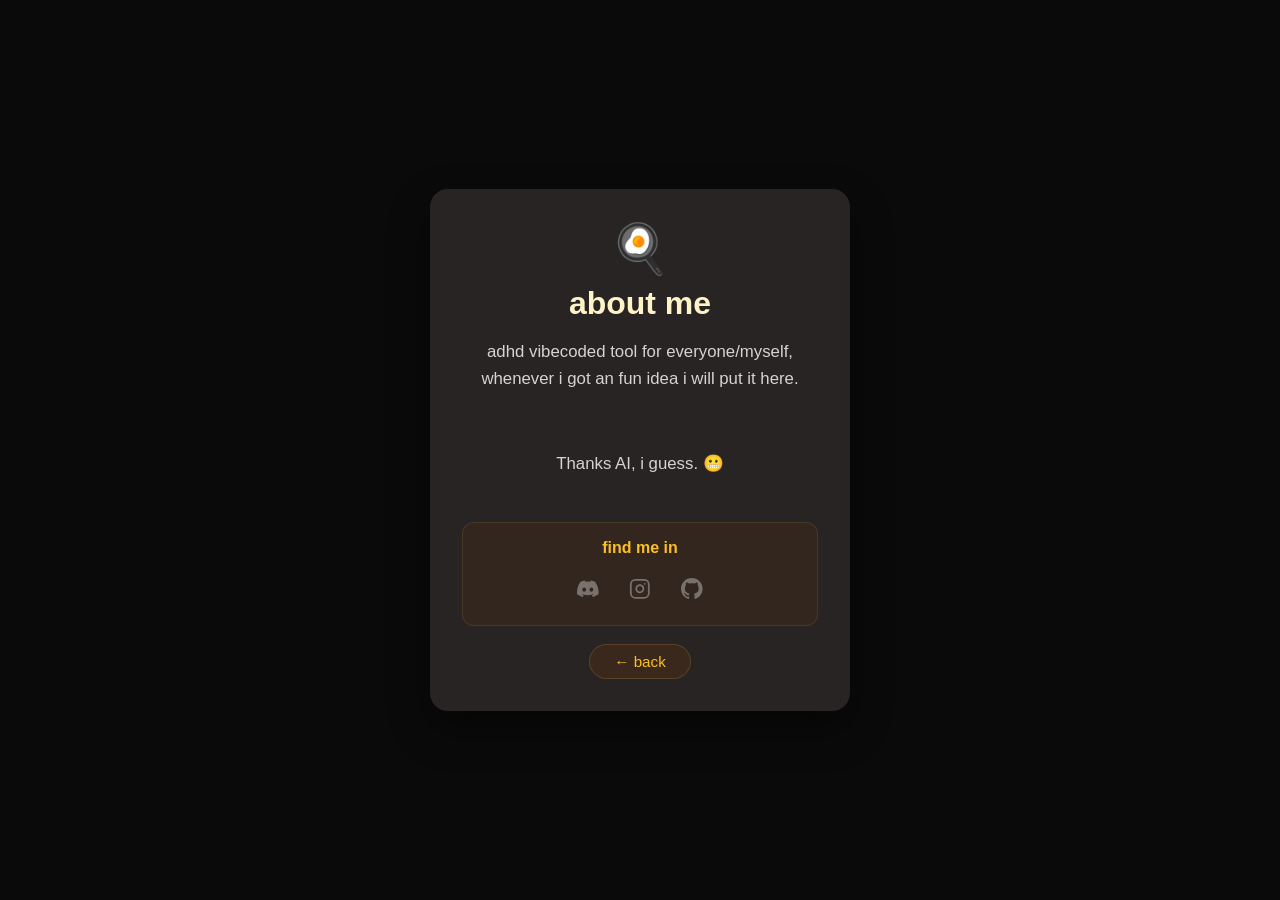
==== about.html @ 5c2fbc84 "index stuff" ====
<!DOCTYPE html>
<html lang="en">
  <head>
    <meta charset="UTF-8" />
    <meta name="viewport" content="width=device-width, initial-scale=1.0" />
    <title>about me - eggyolk</title>
    <link rel="stylesheet" href="style.css" />
  </head>
  <body>
    <div class="container">
      <main class="card">
        <div class="icon">🍳</div>
        <h1>about me</h1>
        <p class="about-text">
          adhd vibecoded tool for everyone/myself, whenever i got an fun idea i will put it here.
        </p>
        <br>
        <p class="about-text">
          Thanks AI, i guess. 😬
        </p>
        <div class="spacer"></div>
        <div class="contact-card">
          <h2>find me in</h2>
          <div class="contact-links">
            <button class="contact-link discord-trigger" title="Discord">
              <svg class="contact-icon" viewBox="0 0 24 24" fill="currentColor">
                <path d="M20.317 4.37a19.791 19.791 0 0 0-4.885-1.515.074.074 0 0 0-.079.037c-.21.375-.444.864-.608 1.25a18.27 18.27 0 0 0-5.487 0 12.64 12.64 0 0 0-.617-1.25.077.077 0 0 0-.079-.037A19.736 19.736 0 0 0 3.677 4.37a.07.07 0 0 0-.032.027C.533 9.046-.32 13.58.099 18.057a.082.082 0 0 0 .031.057 19.9 19.9 0 0 0 5.993 3.03.078.078 0 0 0 .084-.028 14.09 14.09 0 0 0 1.226-1.994.076.076 0 0 0-.041-.106 13.107 13.107 0 0 1-1.872-.892.077.077 0 0 1-.008-.128 10.2 10.2 0 0 0 .372-.292.074.074 0 0 1 .077-.01c3.928 1.793 8.18 1.793 12.062 0a.074.074 0 0 1 .078.01c.12.098.246.198.373.292a.077.077 0 0 1-.006.127 12.299 12.299 0 0 1-1.873.892.077.077 0 0 0-.041.107c.36.698.772 1.362 1.225 1.993a.076.076 0 0 0 .084.028 19.839 19.839 0 0 0 6.002-3.03.077.077 0 0 0 .032-.054c.5-5.177-.838-9.674-3.549-13.66a.061.061 0 0 0-.031-.03zM8.02 15.33c-1.183 0-2.157-1.085-2.157-2.419 0-1.333.956-2.419 2.157-2.419 1.21 0 2.176 1.096 2.157 2.42 0 1.333-.956 2.418-2.157 2.418zm7.975 0c-1.183 0-2.157-1.085-2.157-2.419 0-1.333.955-2.419 2.157-2.419 1.21 0 2.176 1.096 2.157 2.42 0 1.333-.946 2.418-2.157 2.418z"/>
              </svg>
              <span class="discord-tooltip">yoke</span>
            </button>
            <a class="contact-link" href="https://www.instagram.com/kitzure/" target="_blank" title="Instagram">
              <svg class="contact-icon" viewBox="0 0 24 24" fill="none" stroke="currentColor" stroke-width="2" stroke-linecap="round" stroke-linejoin="round">
                <rect x="2" y="2" width="20" height="20" rx="5" ry="5"/>
                <path d="M16 11.37A4 4 0 1 1 12.63 8 4 4 0 0 1 16 11.37z"/>
                <line x1="17.5" y1="6.5" x2="17.51" y2="6.5"/>
              </svg>
            </a>
            <a class="contact-link" href="https://github.com/kitzure" target="_blank" title="GitHub">
              <svg class="contact-icon" viewBox="0 0 24 24" fill="currentColor">
                <path d="M12 0C5.374 0 0 5.373 0 12c0 5.302 3.438 9.8 8.207 11.387.599.111.793-.261.793-.577v-2.234c-3.338.726-4.033-1.416-4.033-1.416-.546-1.387-1.333-1.756-1.333-1.756-1.089-.745.083-.729.083-.729 1.205.084 1.839 1.237 1.839 1.237 1.07 1.834 2.807 1.304 3.492.997.107-.775.418-1.305.762-1.604-2.665-.305-5.467-1.334-5.467-5.931 0-1.311.469-2.381 1.236-3.221-.124-.303-.535-1.524.117-3.176 0 0 1.008-.322 3.301 1.23A11.509 11.509 0 0 1 12 5.803c1.02.005 2.047.138 3.006.404 2.291-1.552 3.297-1.23 3.297-1.23.653 1.653.242 2.874.118 3.176.77.84 1.235 1.911 1.235 3.221 0 4.609-2.807 5.624-5.479 5.921.43.372.823 1.102.823 2.222v3.293c0 .319.192.694.801.576C20.566 21.797 24 17.3 24 12c0-6.627-5.373-12-12-12z"/>
              </svg>
            </a>
          </div>
        </div>
        <br>
        <a class="back-btn" href="index.html">&larr; back</a>
      </main>
    </div>
    <script>
      const trigger = document.querySelector('.discord-trigger');

      trigger.addEventListener('click', function () {
        this.classList.toggle('show-tooltip');
      });

      document.addEventListener('click', function (e) {
        if (!trigger.contains(e.target)) {
          trigger.classList.remove('show-tooltip');
        }
      });
    </script>
  </body>
</html>
---- style.css ----
:root {
  color-scheme: light;
  font-family: Arial, Helvetica, sans-serif;
  background: #0a0a0a;
}

* {
  box-sizing: border-box;
}

body {
  margin: 0;
  min-height: 100vh;
  display: grid;
  place-items: center;
  color: #fef3c7;
}

.container {
  display: flex;
  flex-direction: column;
  align-items: center;
  gap: 1.25rem;
}

.about-btn {
  display: inline-block;
  padding: 0.5rem 1.5rem;
  border-radius: 999px;
  background: rgba(41, 37, 36, 0.85);
  border: 1px solid rgba(252, 211, 77, 0.25);
  color: #fbbf24;
  font-size: 0.95rem;
  font-weight: 600;
  text-decoration: none;
  animation: glow 2s ease-in-out infinite;
  transition: background 0.2s, border-color 0.2s, color 0.2s;
}

.about-btn:hover {
  background: rgba(252, 211, 77, 0.15);
  border-color: rgba(252, 211, 77, 0.5);
  color: #fcd34d;
  animation: none;
}

@keyframes glow {
  0%, 100% {
    box-shadow: 0 0 6px rgba(252, 211, 77, 0.15);
  }
  50% {
    box-shadow: 0 0 16px rgba(252, 211, 77, 0.35);
  }
}

.card {
  width: min(92vw, 420px);
  padding: 2rem;
  border-radius: 18px;
  background: rgba(41, 37, 36, 0.95);
  box-shadow: 0 18px 40px rgba(0, 0, 0, 0.40);
  text-align: center;
}

.icon {
  font-size: 3rem;
  margin-bottom: 0.5rem;
}

h1 {
  margin-top: 0;
  margin-bottom: 0.5rem;
  font-size: 2rem;
}

.toolbox {
  list-style: none;
  padding: 0;
  margin: 0;
  display: flex;
  flex-direction: column;
  gap: 0.75rem;
}

.tool {
  display: block;
  padding: 1rem 1.25rem;
  border-radius: 12px;
  background: rgba(120, 53, 15, 0.25);
  border: 1px solid rgba(252, 211, 77, 0.12);
  text-decoration: none;
  text-align: left;
  transition: background 0.2s, border-color 0.2s;
}

.tool:hover {
  background: rgba(120, 53, 15, 0.5);
  border-color: rgba(252, 211, 77, 0.30);
}

.tool-name {
  display: block;
  font-size: 1.1rem;
  font-weight: 600;
  color: #fef3c7;
  margin-bottom: 0.25rem;
}

.tool-desc {
  font-size: 0.875rem;
  color: #d97706;
}

.about-text {
  font-size: 1.05rem;
  line-height: 1.6;
  color: #d6d3d1;
  margin-bottom: 1.5rem;
}

.back-btn {
  display: inline-block;
  padding: 0.5rem 1.5rem;
  border-radius: 999px;
  background: rgba(120, 53, 15, 0.25);
  border: 1px solid rgba(252, 211, 77, 0.15);
  color: #fbbf24;
  font-size: 0.95rem;
  text-decoration: none;
  transition: background 0.2s, border-color 0.2s;
}

.back-btn:hover {
  background: rgba(252, 211, 77, 0.15);
  border-color: rgba(252, 211, 77, 0.4);
}

.spacer {
  height: 1.25rem;
}

.contact-card {
  padding: 1rem 1.25rem;
  border-radius: 12px;
  background: rgba(120, 53, 15, 0.15);
  border: 1px solid rgba(252, 211, 77, 0.10);
  text-align: center;
}

.contact-card h2 {
  margin: 0 0 0.75rem;
  font-size: 1rem;
  font-weight: 600;
  color: #fbbf24;
}

.contact-links {
  display: flex;
  justify-content: center;
  gap: 0.75rem;
  flex-wrap: wrap;
}

.contact-link {
  display: inline-flex;
  align-items: center;
  justify-content: center;
  width: 2.5rem;
  height: 2.5rem;
  border-radius: 50%;
  color: #78716c;
  text-decoration: none;
  transition: color 0.2s, background 0.2s;
}

.contact-link:hover {
  background: rgba(252, 211, 77, 0.10);
  color: #fbbf24;
}

.discord-trigger {
  position: relative;
  background: none;
  border: none;
  cursor: pointer;
  font-family: inherit;
}

.discord-tooltip {
  position: absolute;
  bottom: 110%;
  left: 50%;
  transform: translateX(-50%);
  padding: 0.35rem 0.75rem;
  border-radius: 8px;
  background: rgba(41, 37, 36, 0.95);
  border: 1px solid rgba(252, 211, 77, 0.2);
  color: #fbbf24;
  font-size: 0.8rem;
  font-weight: 600;
  white-space: nowrap;
  opacity: 0;
  pointer-events: none;
  transition: opacity 0.15s;
  z-index: 10;
}

.discord-trigger:hover .discord-tooltip,
.discord-trigger.show-tooltip .discord-tooltip {
  opacity: 1;
}

.contact-link:hover {
  background: rgba(252, 211, 77, 0.12);
  border-color: rgba(252, 211, 77, 0.4);
  color: #fcd34d;
}

.contact-icon {
  width: 1.35rem;
  height: 1.35rem;
  flex-shrink: 0;
}
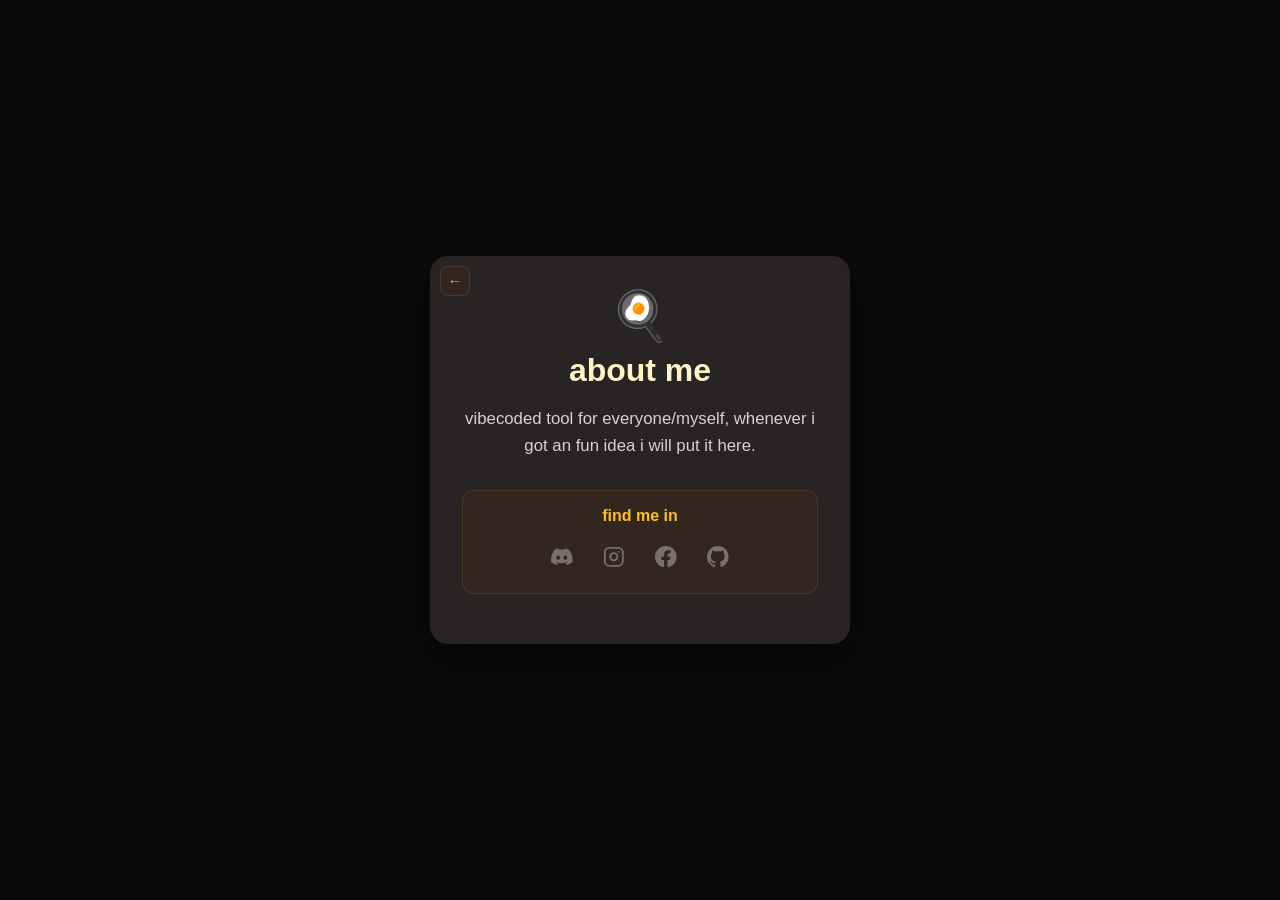
==== commit b071bbaa: "feat: VTC attendance bookmarklet with semester breakdown, skip calculator, and cross-sem warnings" ====
--- a/about.html
+++ b/about.html
@@ -3,20 +3,17 @@
   <head>
     <meta charset="UTF-8" />
     <meta name="viewport" content="width=device-width, initial-scale=1.0" />
-    <title>about me - eggyolk</title>
+    <title>about me</title>
     <link rel="stylesheet" href="style.css" />
   </head>
   <body>
     <div class="container">
       <main class="card">
+        <a class="back-sq-top-left" href="index.html">&larr;</a>
         <div class="icon">🍳</div>
         <h1>about me</h1>
         <p class="about-text">
-          adhd vibecoded tool for everyone/myself, whenever i got an fun idea i will put it here.
-        </p>
-        <br>
-        <p class="about-text">
-          Thanks AI, i guess. 😬
+          vibecoded tool for everyone/myself, whenever i got an fun idea i will put it here.
         </p>
         <div class="spacer"></div>
         <div class="contact-card">
@@ -35,6 +32,11 @@
                 <line x1="17.5" y1="6.5" x2="17.51" y2="6.5"/>
               </svg>
             </a>
+            <a class="contact-link" href="https://facebook.com/kitzure" target="_blank" title="Facebook">
+              <svg class="contact-icon" viewBox="0 0 24 24" fill="currentColor">
+                <path d="M24 12.073c0-6.627-5.373-12-12-12s-12 5.373-12 12c0 5.99 4.388 10.954 10.125 11.854v-8.385H7.078v-3.47h3.047V9.43c0-3.007 1.792-4.669 4.533-4.669 1.312 0 2.686.235 2.686.235v2.953H15.83c-1.491 0-1.956.925-1.956 1.874v2.25h3.328l-.532 3.47h-2.796v8.385C19.612 23.027 24 18.062 24 12.073z"/>
+              </svg>
+            </a>
             <a class="contact-link" href="https://github.com/kitzure" target="_blank" title="GitHub">
               <svg class="contact-icon" viewBox="0 0 24 24" fill="currentColor">
                 <path d="M12 0C5.374 0 0 5.373 0 12c0 5.302 3.438 9.8 8.207 11.387.599.111.793-.261.793-.577v-2.234c-3.338.726-4.033-1.416-4.033-1.416-.546-1.387-1.333-1.756-1.333-1.756-1.089-.745.083-.729.083-.729 1.205.084 1.839 1.237 1.839 1.237 1.07 1.834 2.807 1.304 3.492.997.107-.775.418-1.305.762-1.604-2.665-.305-5.467-1.334-5.467-5.931 0-1.311.469-2.381 1.236-3.221-.124-.303-.535-1.524.117-3.176 0 0 1.008-.322 3.301 1.23A11.509 11.509 0 0 1 12 5.803c1.02.005 2.047.138 3.006.404 2.291-1.552 3.297-1.23 3.297-1.23.653 1.653.242 2.874.118 3.176.77.84 1.235 1.911 1.235 3.221 0 4.609-2.807 5.624-5.479 5.921.43.372.823 1.102.823 2.222v3.293c0 .319.192.694.801.576C20.566 21.797 24 17.3 24 12c0-6.627-5.373-12-12-12z"/>
@@ -43,21 +45,8 @@
           </div>
         </div>
         <br>
-        <a class="back-btn" href="index.html">&larr; back</a>
       </main>
     </div>
-    <script>
-      const trigger = document.querySelector('.discord-trigger');
-
-      trigger.addEventListener('click', function () {
-        this.classList.toggle('show-tooltip');
-      });
-
-      document.addEventListener('click', function (e) {
-        if (!trigger.contains(e.target)) {
-          trigger.classList.remove('show-tooltip');
-        }
-      });
-    </script>
+    <script src="src/about.js"></script>
   </body>
 </html>
--- a/style.css
+++ b/style.css
@@ -54,6 +54,7 @@
 }
 
 .card {
+  position: relative;
   width: min(92vw, 420px);
   padding: 2rem;
   border-radius: 18px;
@@ -69,8 +70,37 @@
 
 h1 {
   margin-top: 0;
-  margin-bottom: 0.5rem;
+  margin-bottom: 0.25rem;
   font-size: 2rem;
+}
+
+.title-fun {
+  animation: titleColorShift 3s ease-in-out infinite;
+}
+
+@keyframes titleColorShift {
+  0%, 100% {
+    color: #fcd34d;
+    text-shadow: 0 0 8px rgba(252, 211, 77, 0.3);
+  }
+  25% {
+    color: #fbbf24;
+    text-shadow: 0 0 12px rgba(251, 191, 36, 0.4);
+  }
+  50% {
+    color: #f59e0b;
+    text-shadow: 0 0 16px rgba(245, 158, 11, 0.5);
+  }
+  75% {
+    color: #fbbf24;
+    text-shadow: 0 0 12px rgba(251, 191, 36, 0.4);
+  }
+}
+
+.home-subtitle {
+  margin: 0 0 0.2rem;
+  font-size: 0.85rem;
+  color: #78716c;
 }
 
 .toolbox {
@@ -83,7 +113,9 @@
 }
 
 .tool {
-  display: block;
+  display: flex;
+  align-items: center;
+  gap: 0.6rem;
   padding: 1rem 1.25rem;
   border-radius: 12px;
   background: rgba(120, 53, 15, 0.25);
@@ -106,6 +138,14 @@
   margin-bottom: 0.25rem;
 }
 
+.tool-icon {
+  width: 1.2rem;
+  height: 1.2rem;
+  flex-shrink: 0;
+  color: #fbbf24;
+  display: inline-block;
+}
+
 .tool-desc {
   font-size: 0.875rem;
   color: #d97706;
@@ -115,7 +155,7 @@
   font-size: 1.05rem;
   line-height: 1.6;
   color: #d6d3d1;
-  margin-bottom: 1.5rem;
+  margin-bottom: 0.6rem;
 }
 
 .back-btn {
@@ -135,6 +175,137 @@
   border-color: rgba(252, 211, 77, 0.4);
 }
 
+.back-top-left {
+  position: absolute;
+  top: 0.75rem;
+  left: 0.75rem;
+  padding: 0.35rem 0.75rem;
+  font-size: 0.8rem;
+}
+
+.back-sq-top-left {
+  position: absolute;
+  top: 0.6rem;
+  left: 0.6rem;
+  padding: 0;
+  width: 30px;
+  height: 30px;
+  display: inline-flex;
+  align-items: center;
+  justify-content: center;
+  border-radius: 8px;
+  font-size: 0.9rem;
+  line-height: 1;
+  text-decoration: none;
+  background: rgba(120, 53, 15, 0.12);
+  border: 1px solid rgba(252, 211, 77, 0.12);
+  color: #fbbf24;
+  transition: background 0.2s, border-color 0.2s;
+}
+
+.back-sq-top-left:hover {
+  background: rgba(252, 211, 77, 0.12);
+  border-color: rgba(252, 211, 77, 0.3);
+}
+
+.clear-data-top-right {
+  position: absolute;
+  top: 0.6rem;
+  right: 0.6rem;
+  padding: 0.25rem 0.55rem;
+  border-radius: 8px;
+  background: rgba(120, 53, 15, 0.12);
+  border: 1px solid rgba(252, 211, 77, 0.12);
+  color: #fbbf24;
+  font-size: 0.75rem;
+  font-weight: 600;
+  cursor: pointer;
+  font-family: inherit;
+  transition: background 0.2s, border-color 0.2s;
+}
+
+.clear-data-top-right:hover {
+  background: rgba(239, 68, 68, 0.12);
+  border-color: rgba(239, 68, 68, 0.3);
+  color: #fca5a5;
+}
+
+.help-top-right {
+  position: absolute;
+  top: 0.6rem;
+  right: 0.6rem;
+  padding: 0.35rem;
+  border-radius: 8px;
+  background: rgba(120, 53, 15, 0.12);
+  border: 1px solid rgba(252, 211, 77, 0.12);
+  color: #fbbf24;
+  display: inline-flex;
+  align-items: center;
+  justify-content: center;
+  width: 34px;
+  height: 34px;
+}
+
+.help-top-right:hover {
+  background: rgba(252, 211, 77, 0.12);
+}
+
+.about-top-right {
+  position: absolute;
+  top: 0.6rem;
+  right: 0.6rem;
+  width: 30px;
+  height: 30px;
+  border-radius: 8px;
+  background: rgba(120, 53, 15, 0.12);
+  border: 1px solid rgba(252, 211, 77, 0.12);
+  display: inline-flex;
+  align-items: center;
+  justify-content: center;
+  text-decoration: none;
+  transition: background 0.2s, border-color 0.2s;
+}
+
+.about-top-right:hover {
+  background: rgba(252, 211, 77, 0.12);
+  border-color: rgba(252, 211, 77, 0.3);
+}
+
+.about-q {
+  font-size: 0.95rem;
+  font-weight: 700;
+  color: #fbbf24;
+  line-height: 1;
+}
+
+.about-tooltip {
+  position: absolute;
+  bottom: 120%;
+  left: 50%;
+  transform: translateX(-50%);
+  padding: 0.3rem 0.65rem;
+  border-radius: 8px;
+  background: rgba(41, 37, 36, 0.95);
+  border: 1px solid rgba(252, 211, 77, 0.2);
+  color: #fbbf24;
+  font-size: 0.75rem;
+  font-weight: 600;
+  white-space: nowrap;
+  opacity: 0;
+  pointer-events: none;
+  transition: opacity 0.15s;
+  z-index: 10;
+}
+
+.about-top-right:hover .about-tooltip {
+  opacity: 1;
+}
+
+.help-icon {
+  width: 18px;
+  height: 18px;
+}
+
 .spacer {
   height: 1.25rem;
 }
@@ -176,6 +347,12 @@
 .contact-link:hover {
   background: rgba(252, 211, 77, 0.10);
   color: #fbbf24;
+}
+
+.contact-icon {
+  width: 1.35rem;
+  height: 1.35rem;
+  flex-shrink: 0;
 }
 
 .discord-trigger {
@@ -210,14 +387,558 @@
   opacity: 1;
 }
 
-.contact-link:hover {
+.hidden {
+  display: none !important;
+}
+
+.vtc-input {
+  width: 100%;
+  padding: 0.6rem 0.85rem;
+  border-radius: 10px;
+  background: rgba(120, 53, 15, 0.15);
+  border: 1px solid rgba(252, 211, 77, 0.15);
+  color: #fef3c7;
+  font-size: 0.95rem;
+  font-family: inherit;
+  outline: none;
+  text-align: center;
+  transition: border-color 0.2s;
+}
+
+.vtc-input::placeholder {
+  color: #78716c;
+}
+
+.vtc-input:focus {
+  border-color: rgba(252, 211, 77, 0.4);
+}
+
+.vtc-input::-webkit-inner-spin-button,
+.vtc-input::-webkit-outer-spin-button {
+  opacity: 1;
+}
+
+.vtc-btn {
+  padding: 0.55rem 1.5rem;
+  border-radius: 10px;
+  border: 1px solid rgba(252, 211, 77, 0.2);
   background: rgba(252, 211, 77, 0.12);
+  color: #fbbf24;
+  font-size: 0.95rem;
+  font-weight: 600;
+  cursor: pointer;
+  font-family: inherit;
+  transition: background 0.2s, border-color 0.2s;
+}
+
+.vtc-btn:hover {
+  background: rgba(252, 211, 77, 0.22);
+  border-color: rgba(252, 211, 77, 0.35);
+}
+
+.vtc-btn-ghost {
+  background: rgba(120, 53, 15, 0.15);
+  border-color: rgba(252, 211, 77, 0.1);
+  color: #78716c;
+}
+
+.vtc-btn-ghost:hover {
+  background: rgba(120, 53, 15, 0.25);
+  color: #d6d3d1;
+}
+
+.vtc-btn-disabled {
+  background: rgba(120, 53, 15, 0.08);
+  border-color: rgba(252, 211, 77, 0.08);
+  color: #78716c;
+  cursor: not-allowed;
+  opacity: 0.6;
+}
+
+.vtc-row {
+  display: flex;
+  gap: 0.6rem;
+  justify-content: center;
+}
+
+.attendance-list {
+  list-style: none;
+  padding: 0;
+  margin: 0.5rem 0 0;
+  display: flex;
+  flex-direction: column;
+  gap: 0.35rem;
+}
+
+.attendance-item {
+  display: flex;
+  flex-direction: column;
+  align-items: flex-start;
+  gap: 0.35rem;
+  padding: 0.55rem 0.7rem;
+  border-radius: 10px;
+  background: rgba(120, 53, 15, 0.12);
+  position: relative;
+  overflow: visible;
+}
+
+.attendance-name {
+  font-size: 0.9rem;
+  color: #d6d3d1;
+}
+
+.attendance-label-wrap {
+  display: flex;
+  align-items: baseline;
+  gap: 0.45rem;
+  width: 100%;
+}
+
+.attendance-week {
+  font-size: 0.75rem;
+  color: #78716c;
+  font-weight: 600;
+}
+
+.vtc-lesson-controls {
+  display: flex;
+  flex-wrap: wrap;
+  gap: 0.3rem;
+}
+
+.vtc-status-btn {
+  padding: 0.25rem 0.45rem;
+  border-radius: 6px;
+  border: 1px solid rgba(252, 211, 77, 0.12);
+  background: rgba(120, 53, 15, 0.15);
+  color: #78716c;
+  font-size: 0.75rem;
+  font-weight: 600;
+  cursor: pointer;
+  font-family: inherit;
+  transition: all 0.2s;
+}
+
+.vtc-status-btn:hover {
+  background: rgba(252, 211, 77, 0.1);
+  color: #fbbf24;
+  border-color: rgba(252, 211, 77, 0.25);
+}
+
+.vtc-status-btn.active {
+  background: rgba(52, 211, 153, 0.12);
+  border-color: rgba(52, 211, 153, 0.3);
+  color: #6ee7b7;
+}
+
+
+.vtc-status-btn.late.active {
+  background: rgba(252, 211, 77, 0.12);
+  border-color: rgba(252, 211, 77, 0.35);
+  color: #fbbf24;
+}
+
+.vtc-status-btn.absent {
+  background: rgba(239, 68, 68, 0.1);
+  border-color: rgba(239, 68, 68, 0.25);
+  color: #fca5a5;
+}
+
+.vtc-status-btn.not-started.active {
+  background: rgba(168, 162, 158, 0.12);
+  border-color: rgba(168, 162, 158, 0.3);
+  color: #d6d3d1;
+}
+
+.vtc-result-grid {
+  display: flex;
+  gap: 0.75rem;
+  justify-content: center;
+}
+
+.vtc-result {
+  display: flex;
+  flex-direction: column;
+  align-items: center;
+  padding: 0.75rem 1.25rem;
+  border-radius: 12px;
+  background: rgba(120, 53, 15, 0.15);
+  border: 1px solid rgba(252, 211, 77, 0.08);
+}
+
+.vtc-result-label {
+  font-size: 0.75rem;
+  color: #78716c;
+  margin-bottom: 0.2rem;
+}
+
+.vtc-result-value {
+  font-size: 1.4rem;
+  font-weight: 700;
+}
+
+.vtc-green {
+  color: #6ee7b7;
+}
+
+.vtc-red {
+  color: #fca5a5;
+}
+
+.vtc-breakdown {
+  display: flex;
+  flex-wrap: wrap;
+  justify-content: center;
+  gap: 0.5rem 1rem;
+  font-size: 0.85rem;
+  color: #a8a29e;
+}
+
+.vtc-breakdown strong {
+  color: #fef3c7;
+}
+
+.vtc-unmarked {
+  color: #fbbf24;
+}
+
+.pdf-upload-btn {
+  display: inline-flex;
+  align-items: center;
+  gap: 0.5rem;
+  padding: 0.65rem 1.25rem;
+  border-radius: 10px;
+  background: rgba(120, 53, 15, 0.15);
+  border: 1px dashed rgba(252, 211, 77, 0.25);
+  color: #d6d3d1;
+  font-size: 0.9rem;
+  cursor: pointer;
+  transition: background 0.2s, border-color 0.2s;
+  margin-top: 0.5rem;
+}
+
+.pdf-upload-btn:hover {
+  background: rgba(252, 211, 77, 0.08);
   border-color: rgba(252, 211, 77, 0.4);
-  color: #fcd34d;
-}
-
-.contact-icon {
-  width: 1.35rem;
-  height: 1.35rem;
+}
+
+.pdf-input-hidden {
+  display: none;
+}
+
+.pdf-icon {
+  width: 1.2rem;
+  height: 1.2rem;
   flex-shrink: 0;
 }
+
+.pdf-status {
+  font-size: 0.8rem;
+  color: #fbbf24;
+  margin: 0.35rem 0 0;
+}
+
+.pdf-module-list {
+  display: flex;
+  flex-direction: column;
+  gap: 0.4rem;
+}
+
+.pdf-module-item {
+  display: flex;
+  align-items: center;
+  justify-content: space-between;
+  gap: 0.5rem;
+  padding: 0.5rem 0.75rem;
+  border-radius: 10px;
+  background: rgba(120, 53, 15, 0.12);
+}
+
+.pdf-module-item.select-mode .pdf-module-lessons {
+  margin-left: auto;
+  text-align: right;
+}
+
+.pdf-module-code {
+  font-size: 0.95rem;
+  font-weight: 600;
+  color: #fef3c7;
+  flex-shrink: 0;
+}
+
+.pdf-module-lessons {
+  font-size: 0.75rem;
+  color: #78716c;
+  text-align: center;
+  line-height: 1.3;
+}
+
+.vtc-pick-btn {
+  padding: 0.3rem 0.75rem;
+  font-size: 0.8rem;
+}
+
+.spacer-half {
+  height: 0.4rem;
+}
+
+.step-top-pad {
+  height: 1rem;
+}
+
+.vtc-next-btn {
+  margin-top: 0.5rem;
+}
+
+.vtc-time-controls {
+  display: inline-flex;
+  gap: 0.35rem;
+  align-items: center;
+  position: absolute;
+  top: -54px;
+  left: 50%;
+  transform: translateX(-50%);
+  background: rgba(41, 37, 36, 0.98);
+  border: 1px solid rgba(252, 211, 77, 0.12);
+  padding: 0.45rem;
+  border-radius: 10px;
+  box-shadow: 0 10px 30px rgba(0,0,0,0.45);
+  z-index: 50;
+}
+
+.vtc-time-controls::after {
+  content: '';
+  position: absolute;
+  bottom: -8px;
+  left: 50%;
+  transform: translateX(-50%);
+  width: 0;
+  height: 0;
+  border-left: 8px solid transparent;
+  border-right: 8px solid transparent;
+  border-top: 8px solid rgba(41, 37, 36, 0.98);
+}
+
+
+.vtc-time-controls {
+  opacity: 0;
+  transform-origin: bottom center;
+  pointer-events: none;
+}
+
+.vtc-time-controls.show {
+  opacity: 1;
+  pointer-events: auto;
+  animation: vtc-pop 160ms cubic-bezier(.2,.9,.3,1);
+  transform: translateX(-50%) translateY(0) scale(1);
+}
+
+@keyframes vtc-pop {
+  0% { opacity: 0; transform: translateX(-50%) translateY(-8px) scale(0.96); }
+  60% { opacity: 1; transform: translateX(-50%) translateY(2px) scale(1.02); }
+  100% { opacity: 1; transform: translateX(-50%) translateY(0) scale(1); }
+}
+
+.vtc-time-input {
+  padding: 0.28rem 0.4rem;
+  border-radius: 8px;
+  background: rgba(120, 53, 15, 0.08);
+  border: 1px solid rgba(252, 211, 77, 0.12);
+  color: #fef3c7;
+  font-size: 0.85rem;
+  width: 110px;
+}
+
+.vtc-time-save {
+  padding: 0.25rem 0.45rem;
+  font-size: 0.8rem;
+}
+
+@keyframes videoPopIn {
+  from {
+    transform: translate(-50%, -50%) scale(0.92);
+    opacity: 0;
+  }
+  to {
+    transform: translate(-50%, -50%) scale(1);
+    opacity: 1;
+  }
+}
+
+.timetable-video {
+  width: 100%;
+  max-width: 320px;
+  border-radius: 10px;
+  border: 1px solid rgba(255, 255, 255, 0.25);
+  margin-bottom: 0.3rem;
+  margin-top: 0.5rem;
+  background: #000;
+  cursor: pointer;
+}
+
+.timetable-video.zoomed {
+  position: fixed;
+  top: 50%;
+  left: 50%;
+  max-width: 92vw;
+  max-height: 92vh;
+  width: auto;
+  border-radius: 14px;
+  border: 2px solid rgba(255, 255, 255, 0.25);
+  z-index: 100;
+  animation: videoPopIn 0.2s cubic-bezier(.2,.9,.3,1) forwards;
+}
+
+.video-backdrop {
+  position: fixed;
+  inset: 0;
+  background: rgba(0, 0, 0, 0.75);
+  z-index: 99;
+  cursor: pointer;
+}
+
+.video-hint {
+  font-size: 0.75rem;
+  color: #78716c;
+  margin: 0 0 0.5rem;
+}
+
+.pdf-info-reminder {
+  display: flex;
+  align-items: flex-start;
+  gap: 0.5rem;
+  padding: 0.6rem 0.75rem;
+  border-radius: 10px;
+  border: 1px solid rgba(252, 211, 77, 0.12);
+  background: rgba(120, 53, 15, 0.12);
+  font-size: 0.75rem;
+  color: #a8a29e;
+  margin: 0.6rem 0 0;
+  text-align: left;
+}
+
+.pdf-info-icon {
+  flex-shrink: 0;
+  width: 1.1rem;
+  height: 1.1rem;
+  display: inline-flex;
+  align-items: center;
+  justify-content: center;
+  border-radius: 50%;
+  background: rgba(252, 211, 77, 0.12);
+  color: #fbbf24;
+  font-size: 0.65rem;
+  font-weight: 700;
+  font-style: normal;
+  line-height: 1;
+}
+
+.sem-note {
+  font-size: 0.72rem;
+  color: #f87171;
+  margin: 0 0 0.5rem;
+}
+
+.merge-ok {
+  font-size: 0.78rem;
+  color: #6ee7b7;
+  font-weight: 600;
+  margin: 0.35rem 0 0;
+}
+
+.modal-overlay {
+  position: fixed;
+  inset: 0;
+  background: rgba(0, 0, 0, 0.60);
+  display: flex;
+  align-items: center;
+  justify-content: center;
+  z-index: 200;
+  opacity: 0;
+  pointer-events: none;
+  transition: opacity 0.2s;
+}
+
+.modal-overlay.show {
+  opacity: 1;
+  pointer-events: auto;
+}
+
+.modal-box {
+  width: min(85vw, 320px);
+  padding: 1.5rem;
+  border-radius: 14px;
+  background: rgba(41, 37, 36, 0.98);
+  border: 1px solid rgba(252, 211, 77, 0.15);
+  text-align: center;
+  transform: scale(0.92);
+  opacity: 0;
+  transition: transform 0.2s cubic-bezier(.2,.9,.3,1), opacity 0.2s;
+}
+
+.modal-overlay.show .modal-box {
+  transform: scale(1);
+  opacity: 1;
+}
+
+.modal-text {
+  font-size: 1rem;
+  color: #fca5a5;
+  font-weight: 600;
+  margin: 0 0 1rem;
+}
+
+.modal-row {
+  display: flex;
+  gap: 0.6rem;
+  justify-content: center;
+}
+
+.disclaimer-box {
+  display: flex;
+  align-items: flex-start;
+  gap: 0.5rem;
+  padding: 0.65rem 0.75rem;
+  border-radius: 10px;
+  border: 1px solid rgba(239, 68, 68, 0.35);
+  background: rgba(239, 68, 68, 0.1);
+  font-size: 0.78rem;
+  color: #fca5a5;
+  margin: 0.35rem 0 0;
+  text-align: left;
+  font-weight: 600;
+}
+
+.unfinished-card {
+  margin-top: 0.75rem;
+  padding: 0.85rem 1rem;
+  border-radius: 12px;
+  border: 1px solid rgba(252, 211, 77, 0.25);
+  background: rgba(41, 37, 36, 0.95);
+  text-align: left;
+}
+
+.unfinished-title {
+  font-size: 0.85rem;
+  font-weight: 700;
+  color: #fbbf24;
+  margin: 0 0 0.35rem;
+}
+
+.unfinished-file {
+  font-size: 0.78rem;
+  color: #d6d3d1;
+  margin: 0 0 0.5rem;
+}
+
+.unfinished-modules {
+  font-size: 0.75rem;
+  color: #a8a29e;
+  margin: 0 0 0.65rem;
+}
+
+.unfinished-row {
+  display: flex;
+  gap: 0.5rem;
+  align-items: center;
+}
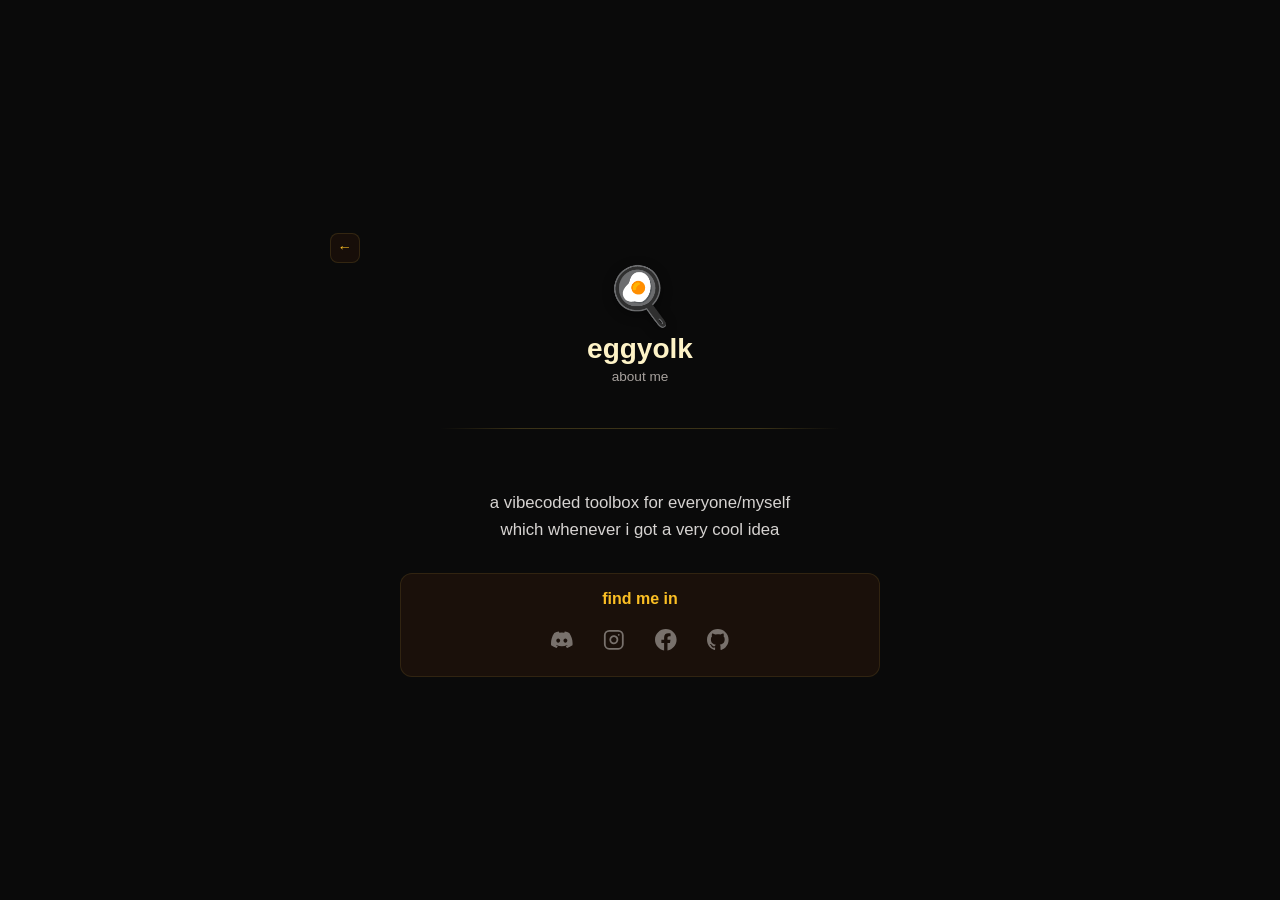
==== commit 0a081e73: "website update" ====
--- a/about.html
+++ b/about.html
@@ -3,17 +3,29 @@
   <head>
     <meta charset="UTF-8" />
     <meta name="viewport" content="width=device-width, initial-scale=1.0" />
+    <meta property="og:title" content="about me" />
+    <meta property="og:description" content="vibecoded tool for everyone/myself, whenever i got a fun idea i will put it here." />
+    <meta property="og:type" content="website" />
+    <meta property="og:url" content="https://kitzure.github.io/eggyolk/about.html" />
+    <meta name="theme-color" content="#fbbf24" />
     <title>about me</title>
     <link rel="stylesheet" href="style.css" />
   </head>
   <body>
     <div class="container">
-      <main class="card">
-        <a class="back-sq-top-left" href="index.html">&larr;</a>
-        <div class="icon">🍳</div>
-        <h1>about me</h1>
+      <a class="back-sq-top-left" href="index.html">&larr;</a>
+
+      <header class="site-header">
+        <span class="header-icon">🍳</span>
+        <h1 class="title-fun">eggyolk</h1>
+        <p class="home-subtitle">about me</p>
+      </header>
+
+      <div class="divider"></div>
+
+      <main class="about-content">
         <p class="about-text">
-          vibecoded tool for everyone/myself, whenever i got an fun idea i will put it here.
+          a vibecoded toolbox for everyone/myself <br> which whenever i got a very cool idea
         </p>
         <div class="spacer"></div>
         <div class="contact-card">
@@ -44,7 +56,6 @@
             </a>
           </div>
         </div>
-        <br>
       </main>
     </div>
     <script src="src/about.js"></script>
--- a/style.css
+++ b/style.css
@@ -21,6 +21,11 @@
   flex-direction: column;
   align-items: center;
   gap: 1.25rem;
+  position: relative;
+  padding-top: 2.5rem;
+  width: 100%;
+  max-width: 640px;
+  margin: 0 auto;
 }
 
 .about-btn {
@@ -63,15 +68,23 @@
   text-align: center;
 }
 
+.tools-page {
+  width: min(92vw, 560px);
+  padding: 2rem 1.5rem;
+  background: transparent;
+  box-shadow: none;
+}
+
 .icon {
-  font-size: 3rem;
-  margin-bottom: 0.5rem;
+  font-size: 2.5rem;
+  margin-bottom: 0.25rem;
+  filter: drop-shadow(0 2px 4px rgba(0,0,0,0.4));
 }
 
 h1 {
   margin-top: 0;
   margin-bottom: 0.25rem;
-  font-size: 2rem;
+  font-size: 1.75rem;
 }
 
 .title-fun {
@@ -98,52 +111,104 @@
 }
 
 .home-subtitle {
-  margin: 0 0 0.2rem;
+  margin: 0.25rem 0 0;
   font-size: 0.85rem;
-  color: #78716c;
-}
-
-.toolbox {
-  list-style: none;
-  padding: 0;
-  margin: 0;
+  color: #a8a29e;
+}
+
+/* Site Header */
+.site-header {
+  text-align: center;
+  margin-bottom: 1.5rem;
+}
+
+.header-icon {
+  display: block;
+  font-size: 3.5rem;
+  margin-bottom: 0.25rem;
+  filter: drop-shadow(0 3px 6px rgba(0,0,0,0.4));
+}
+
+.divider {
+  width: 100%;
+  max-width: 400px;
+  height: 1px;
+  background: linear-gradient(90deg, transparent 0%, rgba(252, 211, 77, 0.2) 20%, rgba(252, 211, 77, 0.2) 80%, transparent 100%);
+  margin: 0 auto 1.5rem;
+}
+
+/* Tools Grid */
+.tools-grid {
+  display: grid;
+  grid-template-columns: repeat(2, 1fr);
+  gap: 1rem;
+  width: 100%;
+  max-width: 600px;
+}
+
+.tool-card {
   display: flex;
   flex-direction: column;
-  gap: 0.75rem;
-}
-
-.tool {
-  display: flex;
   align-items: center;
   gap: 0.6rem;
-  padding: 1rem 1.25rem;
+  padding: 1.5rem 1rem;
+  border-radius: 14px;
+  background: rgba(120, 53, 15, 0.15);
+  border: 1px solid rgba(252, 211, 77, 0.08);
+  text-decoration: none;
+  text-align: center;
+  transition: transform 0.2s ease, background 0.2s, border-color 0.2s, box-shadow 0.2s;
+}
+
+.tool-card:hover {
+  transform: translateY(-3px);
+  background: rgba(120, 53, 15, 0.25);
+  border-color: rgba(252, 211, 77, 0.18);
+  box-shadow: 0 8px 24px rgba(0, 0, 0, 0.35);
+}
+
+.tool-icon-wrap {
+  display: flex;
+  align-items: center;
+  justify-content: center;
+  width: 48px;
+  height: 48px;
   border-radius: 12px;
-  background: rgba(120, 53, 15, 0.25);
-  border: 1px solid rgba(252, 211, 77, 0.12);
-  text-decoration: none;
-  text-align: left;
-  transition: background 0.2s, border-color 0.2s;
-}
-
-.tool:hover {
-  background: rgba(120, 53, 15, 0.5);
-  border-color: rgba(252, 211, 77, 0.30);
+  background: rgba(251, 191, 36, 0.12);
+  color: #fbbf24;
+}
+
+.tool-icon-wrap.money {
+  background: rgba(52, 211, 153, 0.12);
+  color: #6ee7b7;
 }
 
 .tool-name {
   display: block;
-  font-size: 1.1rem;
+  font-size: 0.95rem;
   font-weight: 600;
   color: #fef3c7;
-  margin-bottom: 0.25rem;
+  line-height: 1.3;
 }
 
 .tool-icon {
-  width: 1.2rem;
-  height: 1.2rem;
+  width: 1.5rem;
+  height: 1.5rem;
   flex-shrink: 0;
-  color: #fbbf24;
   display: inline-block;
+}
+
+.tool-desc {
+  font-size: 0.8rem;
+  color: #a8a29e;
+  line-height: 1.4;
+}
+
+/* About Page Content */
+.about-content {
+  width: 100%;
+  max-width: 480px;
+  text-align: center;
 }
 
 .tool-desc {
